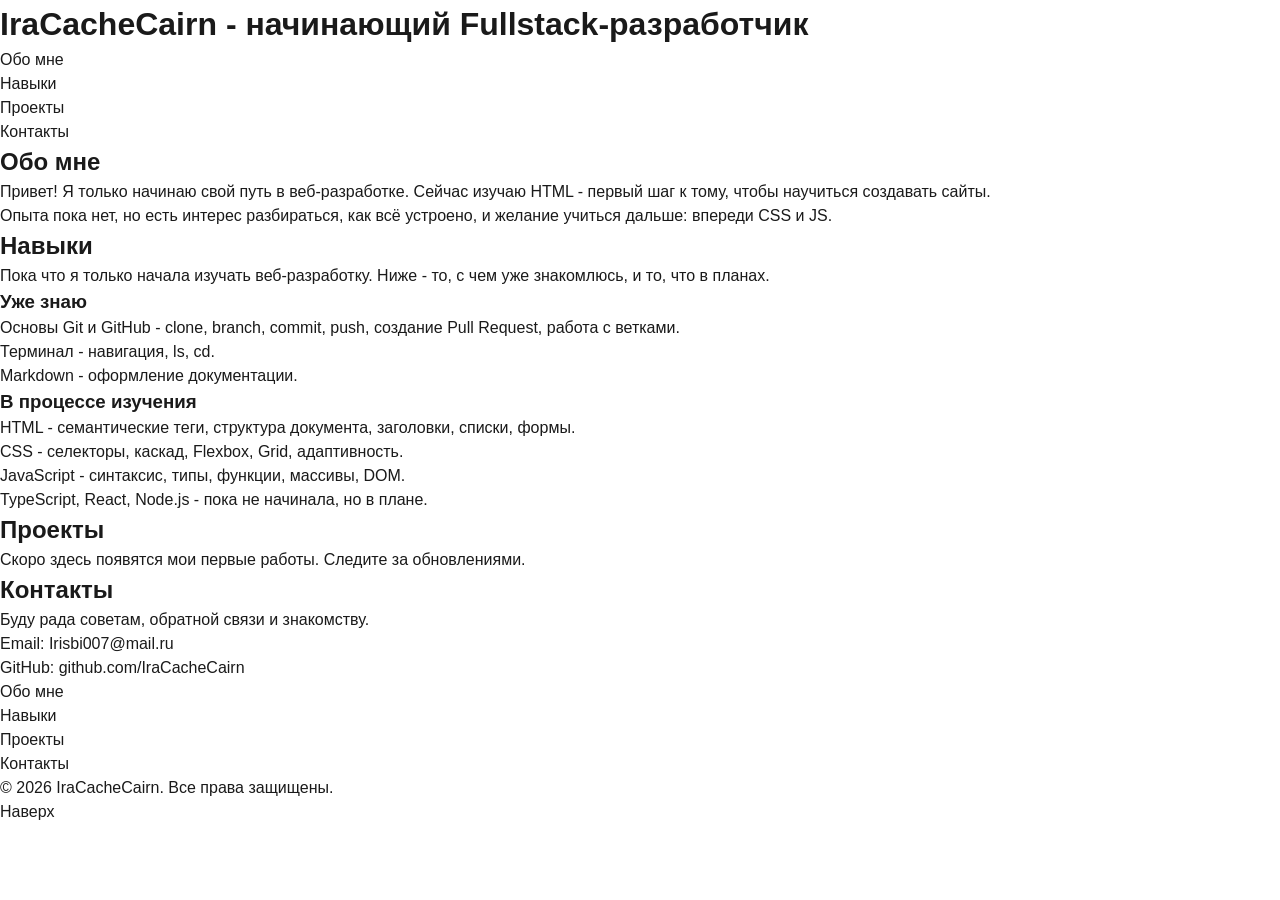
==== portfolio/index.html @ 427c7a45 "feat: connect styles.css, add reset and design tokens" ====
<!DOCTYPE html>
<html lang="ru">
    <head>
        <meta charset="UTF-8">
        <meta name="viewport" content="width=device-width, initial-scale=1.0">
        <title>IraCacheCairn - Fullstack-разработчик</title>
        <link rel="stylesheet" href="styles.css">
    </head>
    <body>
        <header id="top">
            <div class="brand">
                <h1>IraCacheCairn - начинающий Fullstack-разработчик</h1>
            </div>
            <nav aria-label="Основная навигация">
                <ul>
                    <li><a href="#about">Обо мне</a></li>
                    <li><a href="#skills">Навыки</a></li>
                    <li><a href="#projects">Проекты</a></li>
                    <li><a href="#contact">Контакты</a></li>
                </ul>
            </nav>
        </header>
        <main>
            <section id="about" aria-labelledby="about-title">
                <h2 id="about-title">Обо мне</h2>
                <p>
                    Привет! Я только начинаю свой путь в веб-разработке. Сейчас изучаю HTML - первый шаг к тому, чтобы научиться создавать сайты.
                </p>
                <p>
                    Опыта пока нет, но есть интерес разбираться, как всё устроено, и желание учиться дальше: впереди CSS и JS.
                </p>
            </section>
            <section id="skills" aria-labelledby="skills-title">
                <h2 id="skills-title">Навыки</h2>
                <p>
                    Пока что я только начала изучать веб-разработку.
                    Ниже - то, с чем уже знакомлюсь, и то, что в планах.
                </p>
                <h3>Уже знаю</h3>
                <ul>
                    <li>Основы Git и GitHub - clone, branch, commit, push, создание Pull Request, работа с ветками.</li>
                    <li>Терминал - навигация, ls, cd.</li>
                    <li>Markdown - оформление документации.</li>
                </ul>
                <h3>В процессе изучения</h3>
                <ul>
                    <li>HTML - семантические теги, структура документа, заголовки, списки, формы.</li>
                    <li>CSS - селекторы, каскад, Flexbox, Grid, адаптивность.</li>
                    <li>JavaScript - синтаксис, типы, функции, массивы, DOM.</li>
                    <li>TypeScript, React, Node.js - пока не начинала, но в плане.</li>
                </ul>
            </section>
            <section id="projects" aria-labelledby="projects-title">
                <h2 id="projects-title">Проекты</h2>
                <p>
                    Скоро здесь появятся мои первые работы. Следите за обновлениями.
                </p>
            </section>
            <section id="contact" aria-labelledby="contact-title">
                <h2 id="contact-title">Контакты</h2>
                <p>Буду рада советам, обратной связи и знакомству.</p>
                <ul>
                    <li>Email: <a href="mailto:irisbi007@mail.ru">Irisbi007@mail.ru</a></li>
                    <li>GitHub: <a href="https://github.com/IraCacheCairn" target="_blank" rel="noopener noreferrer">github.com/IraCacheCairn</a></li>
                </ul>
            </section>
        </main>
        <footer>
            <nav aria-label="Навигация в подвале">
                <ul>
                    <li><a href="#about">Обо мне</a></li>
                    <li><a href="#skills">Навыки</a></li>
                    <li><a href="#projects">Проекты</a></li>
                    <li><a href="#contact">Контакты</a></li>
                </ul>
            </nav>
            <p>&copy; 2026 IraCacheCairn. Все права защищены.</p>
            <a href="#top">Наверх</a>
        </footer>
    </body>
</html>
---- portfolio/styles.css ----
/*===================================
  1. RESET -обнуление стилей браузера
=====================================*/

*,
*::before,
*::after {
    box-sizing: border-box;
    margin: 0;
    padding: 0;
}

html {
    -webkit-text-size-adjust: 100%;    
}

body {
    min-height: 100vh;
    line-height: 1.5;
    -webkit-font-smoothing: antialiased;
}

img,
picture,
video,
canvas,
svg {
    display: block;
    max-width: 100%;    
}

input,
button,
textarea,
select {
    font: inherit;
}

p,
h1,
h2,
h3,
h4,
h5,
h6 {
    overflow-wrap: break-word;
}

ul,
ol {
    list-style: none;
}

a {
    text-decoration: none;
    color: inherit;
}

/*=========================================
  2. ДИЗАЙН-ТОКЕНЫ - цвета, шрифты, отступы
     root - это "корень" документа <html>.
===========================================*/

:root {
    /* Цвета */
    --color-bg: #ffffff;
    --color-bg-alt: #f5f5f5;
    --color-text: #1a1a1a;
    --color-text-muted: #666666;
    --color-primary: #3b82f6;
    --color-primary-hover: #2563eb;
    --color-border: #e5e5e5;

    /* Шрифты */
    --font-body: sistem-ui, -apple-system, "Segoe UI", Robot, sans-serif;
    --font-mono: "SFMono-Regular", Consolas, "Liberation Mono", monospace; 

    /* Размеры шрифта (используем rem - относительно 16px) */
    --fs-sm: 0.875rem;       /* 14px */
    --fs-base: 1rem;         /* 16px */
    --fs-lg: 1.125rem;       /* 18px */
    --fs-xl: 1.5rem;         /* 24px */
    --fs-2xl: 2rem;          /* 32px */
    --fs-3xl: 2.5rem;        /* 40px */

    /* Отступы (шкала 4px) */
    --space-xs: 0.25rem;     /* 4px */
    --space-sm: 0.5rem;      /* 8px */
    --space-md: 1rem;        /* 16px */
    --space-lg: 1.5rem;      /* 24px */
    --space-xl: 2rem;        /* 32px */
    --space-2xl: 4rem;       /* 64px */

    /* Скругления и тени */
    --radius-sm: 4px;
    --radius-md: 8px;
    --radius-lg: 16px;
    --shadow-sm: 0 1px 3px rgba(0, 0, 0, 0.08);
    --shadow-md: 0 4px 12px rgba(0, 0, 0, 0.1);

    /* Контейнер */
    --container-max: 1100px;
}

/*=============
  БАЗОВЫЕ СТИЛИ
===============*/

body {
    font-family: var(--font-body);
    font-size: var(--fs-base);
    color: var(--color-text);
    background-color: var(--color-bg);
}
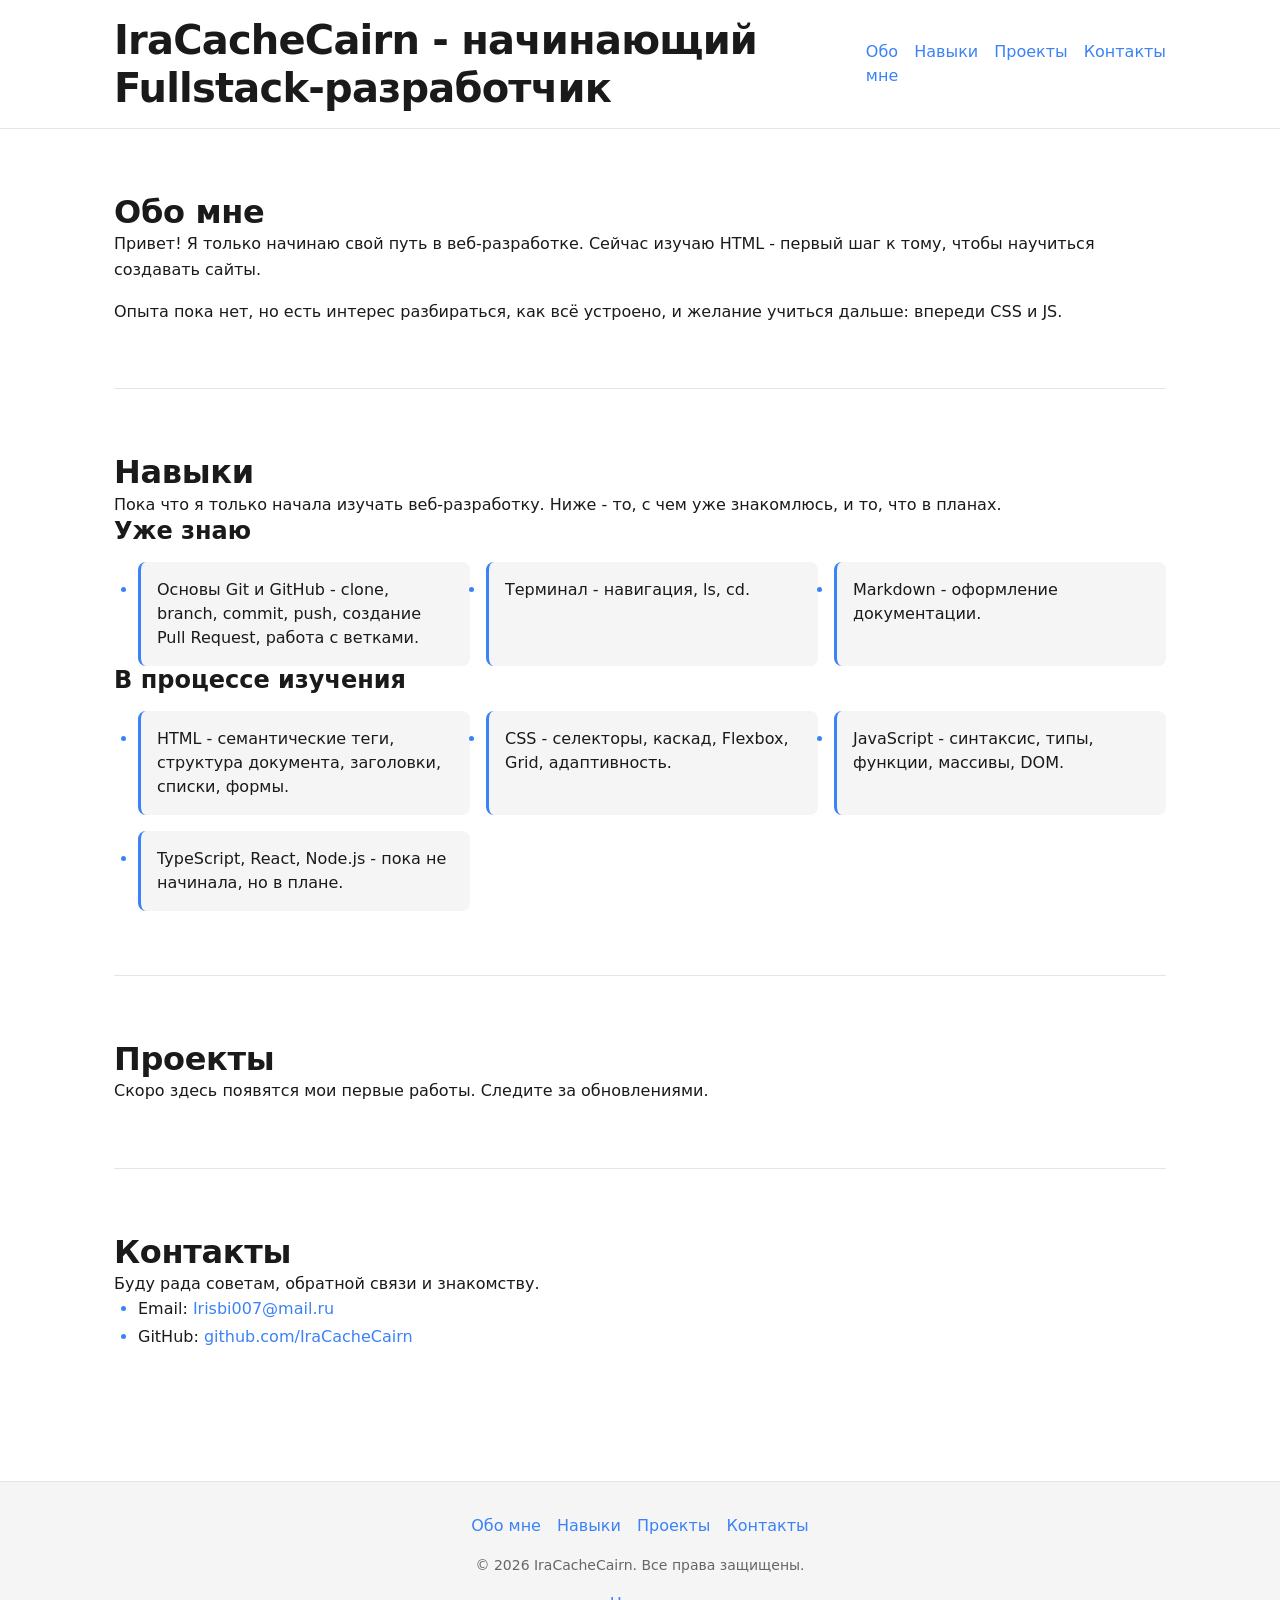
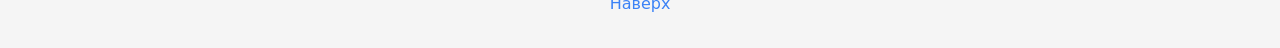
==== commit dce62e97: "feat: add layout with container, flexbox and grid" ====
--- a/portfolio/index.html
+++ b/portfolio/index.html
@@ -8,74 +8,80 @@
     </head>
     <body>
         <header id="top">
-            <div class="brand">
-                <h1>IraCacheCairn - начинающий Fullstack-разработчик</h1>
+            <div class="container">
+                <div class="brand">
+                    <h1>IraCacheCairn - начинающий Fullstack-разработчик</h1>
+                </div>
+                <nav aria-label="Основная навигация">
+                    <ul>
+                        <li><a href="#about">Обо мне</a></li>
+                        <li><a href="#skills">Навыки</a></li>
+                        <li><a href="#projects">Проекты</a></li>
+                        <li><a href="#contact">Контакты</a></li>
+                    </ul>
+                </nav>
             </div>
-            <nav aria-label="Основная навигация">
-                <ul>
-                    <li><a href="#about">Обо мне</a></li>
-                    <li><a href="#skills">Навыки</a></li>
-                    <li><a href="#projects">Проекты</a></li>
-                    <li><a href="#contact">Контакты</a></li>
-                </ul>
-            </nav>
         </header>
         <main>
-            <section id="about" aria-labelledby="about-title">
-                <h2 id="about-title">Обо мне</h2>
-                <p>
-                    Привет! Я только начинаю свой путь в веб-разработке. Сейчас изучаю HTML - первый шаг к тому, чтобы научиться создавать сайты.
-                </p>
-                <p>
-                    Опыта пока нет, но есть интерес разбираться, как всё устроено, и желание учиться дальше: впереди CSS и JS.
-                </p>
-            </section>
-            <section id="skills" aria-labelledby="skills-title">
-                <h2 id="skills-title">Навыки</h2>
-                <p>
-                    Пока что я только начала изучать веб-разработку.
-                    Ниже - то, с чем уже знакомлюсь, и то, что в планах.
-                </p>
-                <h3>Уже знаю</h3>
-                <ul>
-                    <li>Основы Git и GitHub - clone, branch, commit, push, создание Pull Request, работа с ветками.</li>
-                    <li>Терминал - навигация, ls, cd.</li>
-                    <li>Markdown - оформление документации.</li>
-                </ul>
-                <h3>В процессе изучения</h3>
-                <ul>
-                    <li>HTML - семантические теги, структура документа, заголовки, списки, формы.</li>
-                    <li>CSS - селекторы, каскад, Flexbox, Grid, адаптивность.</li>
-                    <li>JavaScript - синтаксис, типы, функции, массивы, DOM.</li>
-                    <li>TypeScript, React, Node.js - пока не начинала, но в плане.</li>
-                </ul>
-            </section>
-            <section id="projects" aria-labelledby="projects-title">
-                <h2 id="projects-title">Проекты</h2>
-                <p>
-                    Скоро здесь появятся мои первые работы. Следите за обновлениями.
-                </p>
-            </section>
-            <section id="contact" aria-labelledby="contact-title">
-                <h2 id="contact-title">Контакты</h2>
-                <p>Буду рада советам, обратной связи и знакомству.</p>
-                <ul>
-                    <li>Email: <a href="mailto:irisbi007@mail.ru">Irisbi007@mail.ru</a></li>
-                    <li>GitHub: <a href="https://github.com/IraCacheCairn" target="_blank" rel="noopener noreferrer">github.com/IraCacheCairn</a></li>
-                </ul>
-            </section>
+            <div class="container">
+                <section id="about" aria-labelledby="about-title">
+                    <h2 id="about-title">Обо мне</h2>
+                    <p>
+                        Привет! Я только начинаю свой путь в веб-разработке. Сейчас изучаю HTML - первый шаг к тому, чтобы научиться создавать сайты.
+                    </p>
+                    <p>
+                        Опыта пока нет, но есть интерес разбираться, как всё устроено, и желание учиться дальше: впереди CSS и JS.
+                    </p>
+                </section>
+                <section id="skills" aria-labelledby="skills-title">
+                    <h2 id="skills-title">Навыки</h2>
+                    <p>
+                        Пока что я только начала изучать веб-разработку.
+                        Ниже - то, с чем уже знакомлюсь, и то, что в планах.
+                    </p>
+                    <h3>Уже знаю</h3>
+                    <ul>
+                        <li>Основы Git и GitHub - clone, branch, commit, push, создание Pull Request, работа с ветками.</li>
+                        <li>Терминал - навигация, ls, cd.</li>
+                        <li>Markdown - оформление документации.</li>
+                    </ul>
+                    <h3>В процессе изучения</h3>
+                    <ul>
+                        <li>HTML - семантические теги, структура документа, заголовки, списки, формы.</li>
+                        <li>CSS - селекторы, каскад, Flexbox, Grid, адаптивность.</li>
+                        <li>JavaScript - синтаксис, типы, функции, массивы, DOM.</li>
+                        <li>TypeScript, React, Node.js - пока не начинала, но в плане.</li>
+                    </ul>
+                </section>
+                <section id="projects" aria-labelledby="projects-title">
+                    <h2 id="projects-title">Проекты</h2>
+                    <p>
+                        Скоро здесь появятся мои первые работы. Следите за обновлениями.
+                    </p>
+                </section>
+                <section id="contact" aria-labelledby="contact-title">
+                    <h2 id="contact-title">Контакты</h2>
+                    <p>Буду рада советам, обратной связи и знакомству.</p>
+                    <ul>
+                        <li>Email: <a href="mailto:irisbi007@mail.ru">Irisbi007@mail.ru</a></li>
+                        <li>GitHub: <a href="https://github.com/IraCacheCairn" target="_blank" rel="noopener noreferrer">github.com/IraCacheCairn</a></li>
+                    </ul>
+                </section>
+            </div>
         </main>
         <footer>
-            <nav aria-label="Навигация в подвале">
-                <ul>
-                    <li><a href="#about">Обо мне</a></li>
-                    <li><a href="#skills">Навыки</a></li>
-                    <li><a href="#projects">Проекты</a></li>
-                    <li><a href="#contact">Контакты</a></li>
-                </ul>
-            </nav>
-            <p>&copy; 2026 IraCacheCairn. Все права защищены.</p>
-            <a href="#top">Наверх</a>
+            <div class="container">
+                <nav aria-label="Навигация в подвале">
+                    <ul>
+                        <li><a href="#about">Обо мне</a></li>
+                        <li><a href="#skills">Навыки</a></li>
+                        <li><a href="#projects">Проекты</a></li>
+                        <li><a href="#contact">Контакты</a></li>
+                    </ul>
+                </nav>
+                <p>&copy; 2026 IraCacheCairn. Все права защищены.</p>
+                <a href="#top">Наверх</a>
+            </div>
         </footer>
     </body>
 </html>
--- a/portfolio/styles.css
+++ b/portfolio/styles.css
@@ -12,12 +12,6 @@
 
 html {
     -webkit-text-size-adjust: 100%;    
-}
-
-body {
-    min-height: 100vh;
-    line-height: 1.5;
-    -webkit-font-smoothing: antialiased;
 }
 
 img,
@@ -70,9 +64,10 @@
     --color-primary: #3b82f6;
     --color-primary-hover: #2563eb;
     --color-border: #e5e5e5;
+    --color-visited: #7c3aed;
 
     /* Шрифты */
-    --font-body: sistem-ui, -apple-system, "Segoe UI", Robot, sans-serif;
+    --font-body: system-ui, -apple-system, "Segoe UI", Roboto, sans-serif;
     --font-mono: "SFMono-Regular", Consolas, "Liberation Mono", monospace; 
 
     /* Размеры шрифта (используем rem - относительно 16px) */
@@ -107,8 +102,198 @@
 ===============*/
 
 body {
+    min-height: 100vh;
+    line-height: 1.5;
+    -webkit-font-smoothing: antialiased;
     font-family: var(--font-body);
     font-size: var(--fs-base);
     color: var(--color-text);
     background-color: var(--color-bg);
+}
+
+/*===========
+  ТИПОГРАФИКА
+=============*/
+
+h1, h2, h3, h4, h5, h6 {
+    line-height: 1.2;
+    font-weight: 700;
+    color: var(--color-text);
+}
+
+h1 {
+    font-size: var(--fs-3xl);
+    letter-spacing: -0.02em;
+}
+
+h2 {
+    font-size: var(--fs-2xl);
+    letter-spacing: -0.01em;
+}
+
+h3 {
+    font-size: var(--fs-xl);
+}
+
+p {
+    line-height: 1.6;
+    color: var(--color-text);
+}
+
+p + p {
+    margin-top: var(--space-md);
+}
+
+small {
+    font-size: var(--fs-sm);
+    color: var(--color-text-muted);
+}
+
+/*======
+  Ссылки
+========*/
+
+a {
+    color: var(--color-primary);
+    text-decoration: none;
+    transition: color 0.15s ease;
+}
+
+a:visited {
+    color: var(--color-visited);
+}
+
+a:hover {
+    color: var(--color-primary-hover);
+    text-decoration: underline;
+    text-underline-offset: 3px;
+    text-decoration-thickness: 1px;
+}
+
+a:focus-visible {
+    outline: 2px solid var(--color-primary);
+    outline-offset: 2px;
+    border-radius: var(--radius-sm);
+}
+
+/*======
+  СПИСКИ
+========*/
+
+/* Возвращаем маркеры спискам внутри секций (навыки, контакты) */
+main ul {
+    list-style: disc;
+    padding-left: var(--space-lg);
+}
+
+main ul li {
+    margin-bottom: var(--space-xs);
+}
+
+main ul li::marker {
+    color: var(--color-primary);
+}
+
+/* В навигации маркеры не нужны */
+nav ul {
+    list-style: none;
+    padding-left: 0;
+    display: flex;
+    gap: var(--space-md);
+}
+
+/*======================================
+  LAYOUT - контейнер и базовая структура
+========================================*/
+
+.container {
+    width: 100%;
+    max-width: var(--container-max);
+    margin-inline: auto;
+    padding-inline: var(--space-lg);
+}
+
+/*===================================
+  Вертикальные отступы между секциями
+=====================================*/
+
+main section {
+    padding-block: var(--space-2xl);    
+}
+
+main section + section {
+    border-top: 1px solid var(--color-border);
+}
+
+/*================
+  HEADER - Flexbox
+==================*/
+
+header {
+    background-color: var(--color-bg);
+    border-bottom: 1px solid var(--color-border);
+    position: sticky;
+    top: 0;
+    z-index: 10;
+}
+
+header .container {
+    display: flex;
+    align-items: center;
+    justify-content: space-between;
+    gap: var(--space-lg);
+    padding-block: var(--space-md);
+}
+
+.brand {
+    font-size: var(--fs-lg);
+    letter-spacing: 0;
+}
+
+/*=============
+  SKILLS - Grid
+===============*/
+
+#skills ul {
+    display: grid;
+    grid-template-columns: repeat(auto-fit, minmax(280px, 1fr));
+    gap: var(--space-md);
+    margin-top: var(--space-md);
+}
+
+#skills ul li {
+    background-color: var(--color-bg-alt);
+    padding: var(--space-md);
+    border-radius: var(--radius-md);
+    border-left: 3px solid var(--color-primary);
+    margin-bottom: 0;
+}
+
+/*================
+  FOOTER - Flexbox
+==================*/
+
+footer {
+    background-color: var(--color-bg-alt);
+    border-top: 1px solid var(--color-border);
+    padding-block: var(--space-xl);
+    margin-top: var(--space-2xl);
+}
+
+footer .container {
+    display: flex;
+    flex-direction: column;
+    align-items: center;
+    gap: var(--space-md);
+    text-align: center;
+}
+
+footer nav ul {
+    justify-content: center;
+    flex-wrap: wrap;
+}
+
+footer p {
+    color: var(--color-text-muted);
+    font-size: var(--fs-sm);
 }
